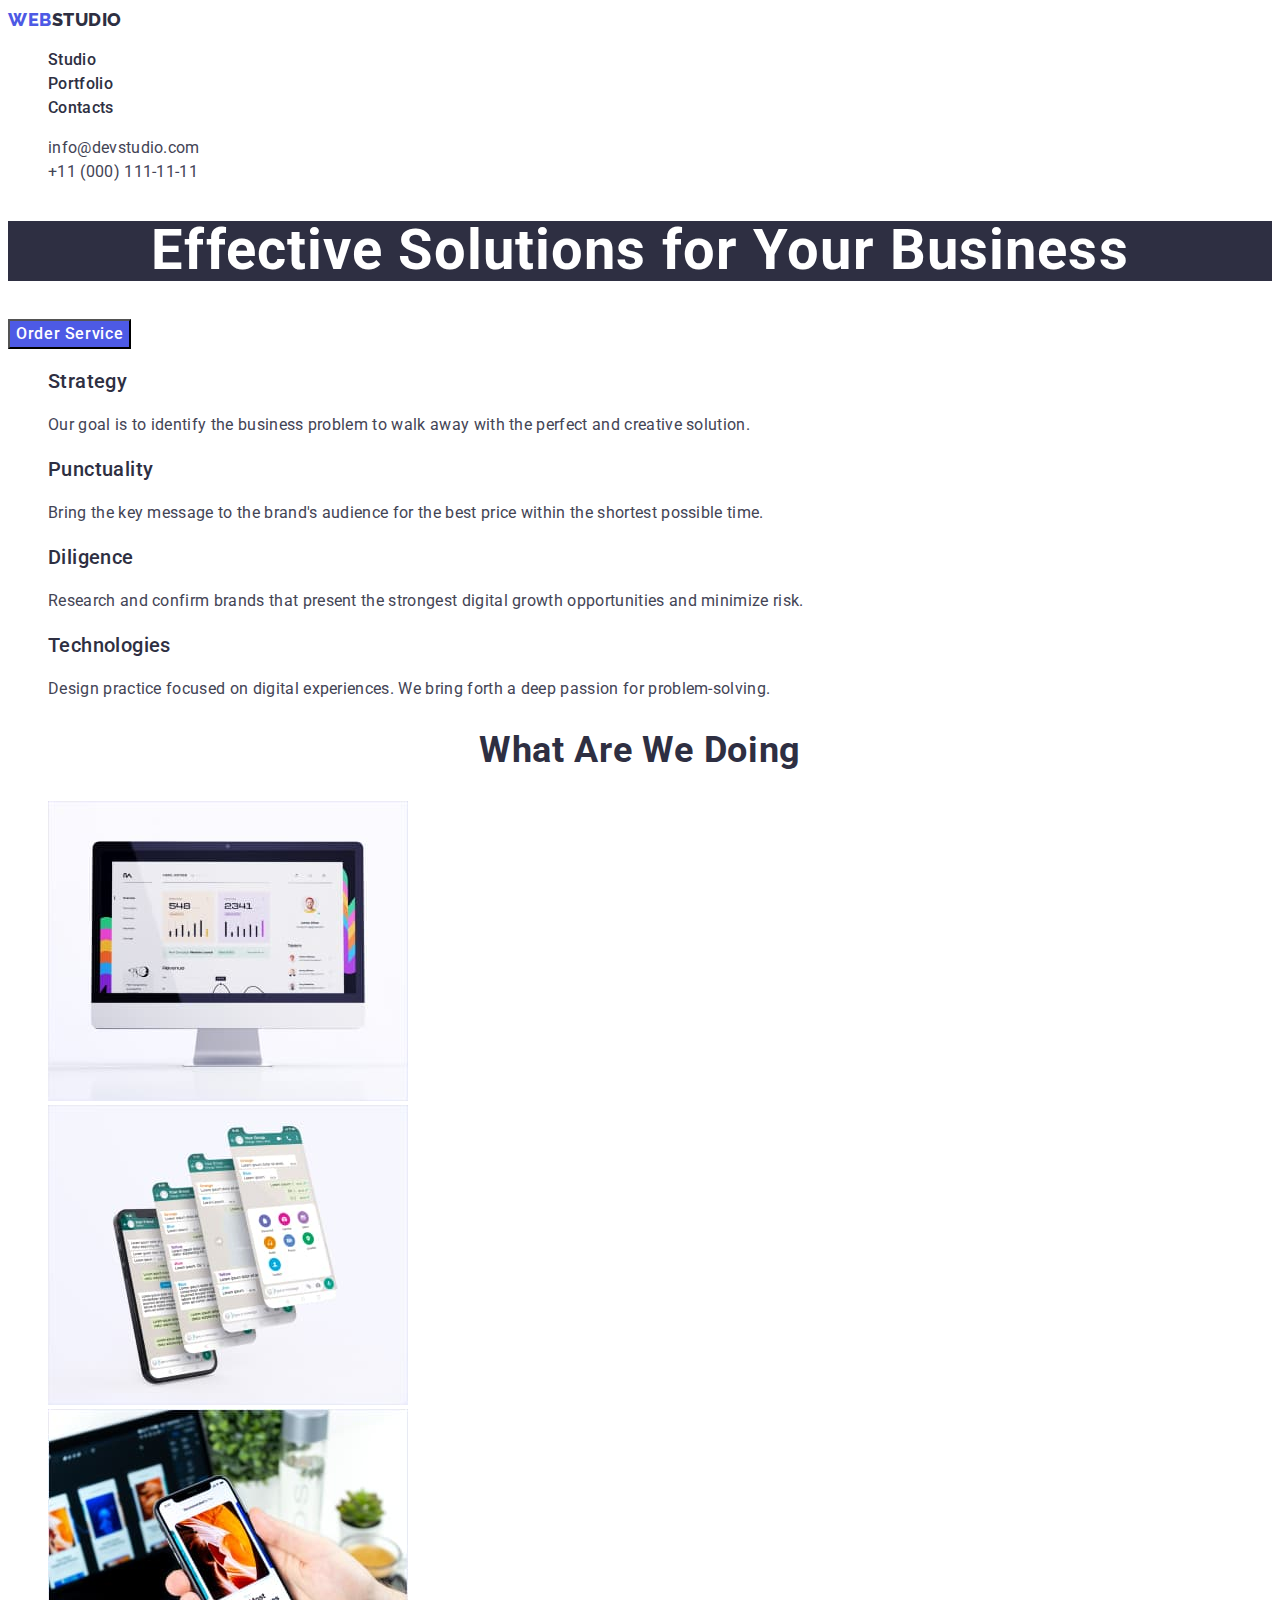
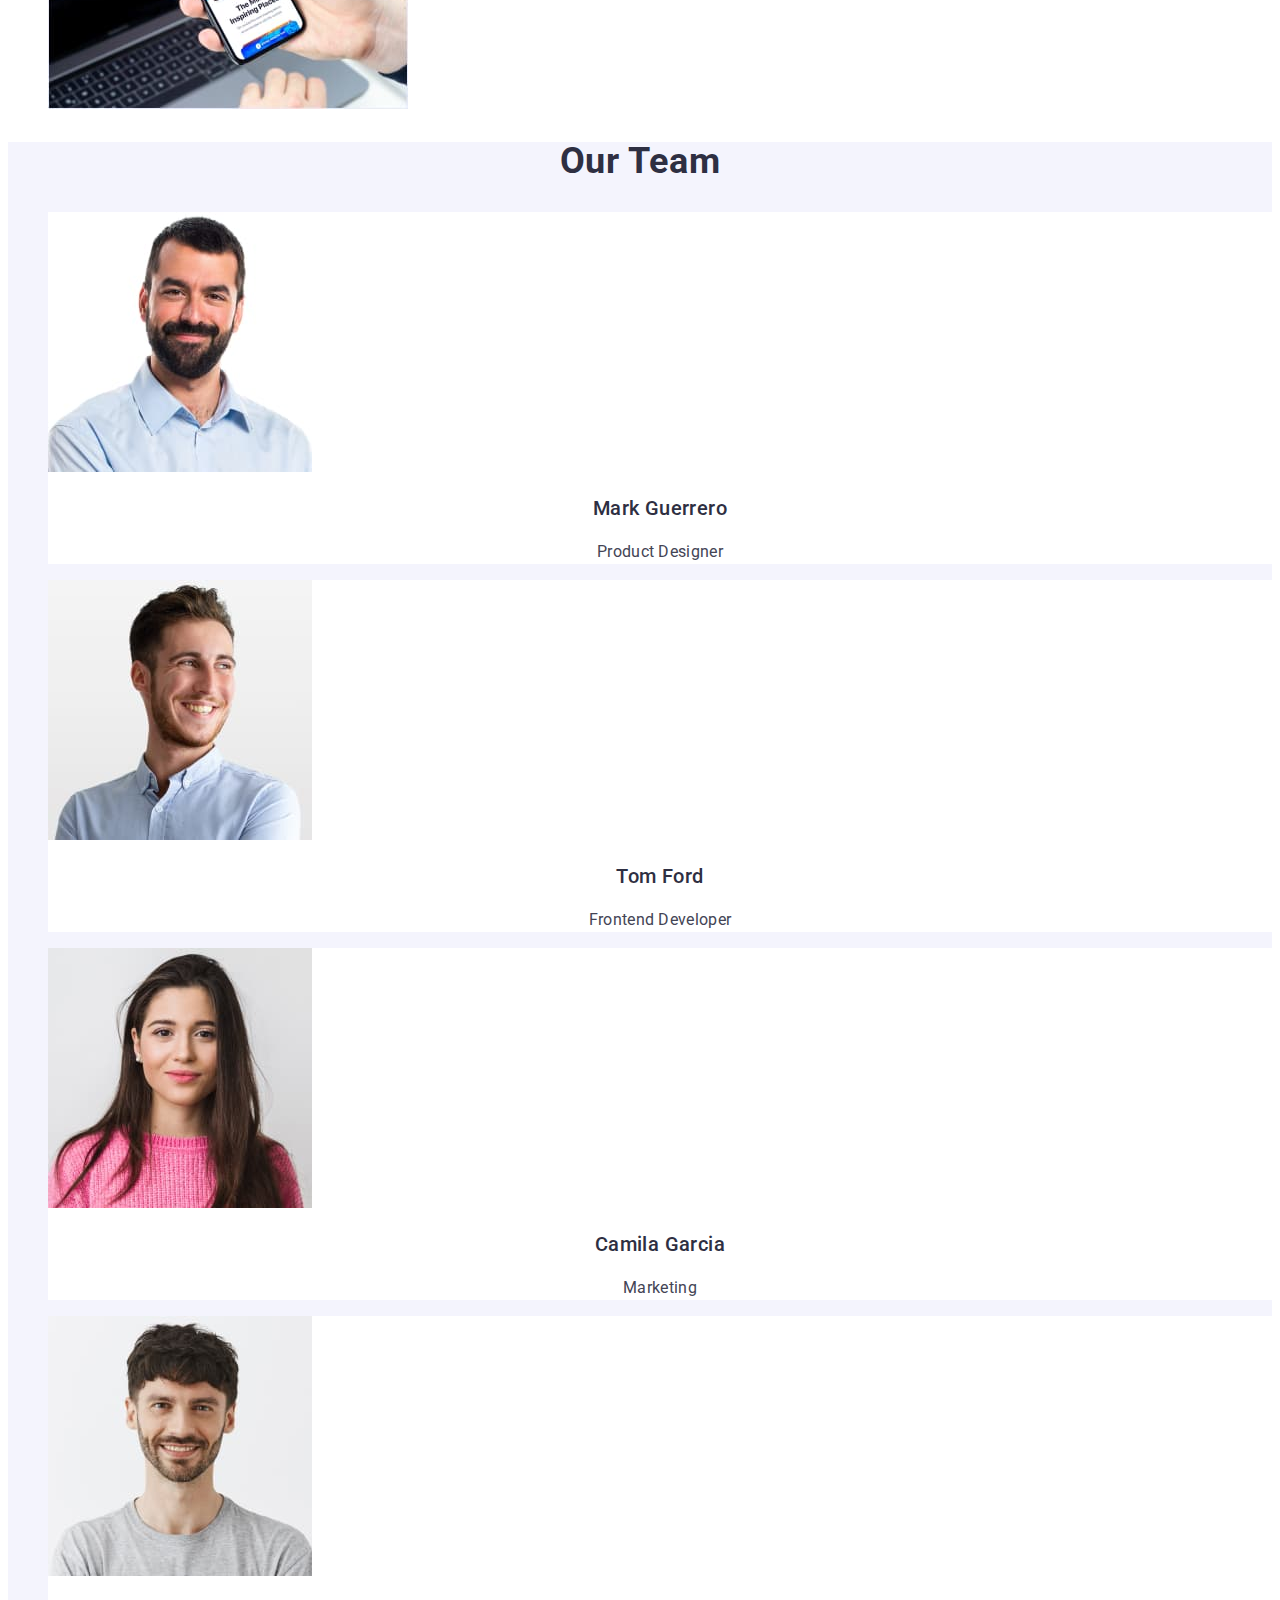
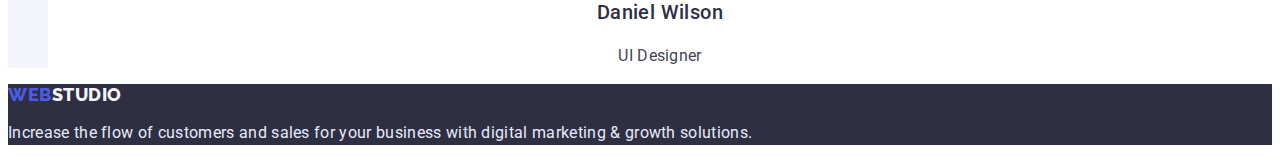
==== index.html @ 89b24efc "Initial commit" ====
<!DOCTYPE html>
<html lang="en">
  <head>
    <meta charset="UTF-8" />
    <meta http-equiv="X-UA-Compatible" content="IE=edge" />
    <meta name="viewport" content="width=device-width,   initial-scale=1.0" />
    <title>Document</title>
    <link rel="preconnect" href="https://fonts.googleapis.com" />
    <link rel="preconnect" href="https://fonts.gstatic.com" crossorigin />
    <link
      href="https://fonts.googleapis.com/css2?family=Raleway:wght@800&family=Roboto:wght@400;500;700;900&display=swap"
      rel="stylesheet"
    />
    <link rel="stylesheet" href="./css/styles.css" />
  </head>
  <body>
    <!--HEADER-->
    <header class="page-header">
      <nav class="page-nav">
        <a class="logo logo-header" href="./index.html"
          >Web<span class="studio-header">Studio</span></a
        >
        <ul class="menu list">
          <li class="menu-item">
            <a class="menu-link link" href="./index.html">Studio</a>
          </li>
          <li class="menu-item">
            <a class="menu-link link" href="./portfolio.html">Portfolio</a>
          </li>
          <li class="menu-item">
            <a class="menu-link link" href="">Contacts</a>
          </li>
        </ul>
      </nav>
      <address>
        <ul class="list">
          <li>
            <a class="mail link" href="mailto:info@devstudio.com"
              >info@devstudio.com</a
            >
          </li>
          <li>
            <a class="phone-number link" href="tel:+110001111111"
              >+11 (000) 111-11-11</a
            >
          </li>
        </ul>
      </address>
    </header>
    <!--/HEADER-->
    <!--HERO-->
    <main>
      <section class="hero">
        <h1 class="hero-title">Effective Solutions for Your Business</h1>
        <button class="modal-btn" type="button">Order Service</button>
      </section>
      <!--/HERO-->
      <!--our-values-->
      <section class="our-values">
        <h2 class="title-two" hidden>Our values</h2>
        <ul class="list">
          <li>
            <h3 class="third-title">Strategy</h3>
            <p class="section-description">
              Our goal is to identify the business problem to walk away with the
              perfect and creative solution.
            </p>
          </li>
          <li>
            <h3 class="third-title">Punctuality</h3>
            <p class="section-description">
              Bring the key message to the brand's audience for the best price
              within the shortest possible time.
            </p>
          </li>
          <li>
            <h3 class="third-title">Diligence</h3>
            <p class="section-description">
              Research and confirm brands that present the strongest digital
              growth opportunities and minimize risk.
            </p>
          </li>
          <li>
            <h3 class="third-title">Technologies</h3>
            <p class="section-description">
              Design practice focused on digital experiences. We bring forth a
              deep passion for problem-solving.
            </p>
          </li>
        </ul>
      </section>
      <!--/our-values-->
      <!--what-are-we-doing-->
      <section class="what-are-we-doing">
        <h2 class="title-two">What are we doing</h2>
        <ul class="list">
          <li>
            <img
              src="./images/index/section2/rectangle1.jpg"
              alt="tablet"
              width="360"
              height="300"
            />
          </li>
          <li>
            <img
              src="./images/index/section2/rectangle2.jpg"
              alt="working phone"
              width="360"
              height="300"
            />
          </li>
          <li>
            <img
              src="./images/index/section2/rectangle3.jpg"
              alt="phone with laptop"
              width="360"
              height="300"
            />
          </li>
        </ul>
      </section>
      <!--/what-are-we-doing-->
      <!--our-team-->
      <section class="our-team">
        <h2 class="title-two">Our Team</h2>
        <ul class="list">
          <li class="list-item-our-team">
            <img
              src="./images/index/section3/img1.jpg"
              alt="employee"
              width="264"
              height="260"
            />
            <h3 class="third-title text-center">Mark Guerrero</h3>
            <p class="section-description text-center">Product Designer</p>
          </li>
          <li class="list-item-our-team">
            <img
              src="./images/index/section3/img2.jpg"
              alt="employee"
              width="264"
              height="260"
            />
            <h3 class="third-title text-center">Tom Ford</h3>
            <p class="section-description text-center">Frontend Developer</p>
          </li>
          <li class="list-item-our-team">
            <img
              src="./images/index/section3/img3.jpg"
              alt="employee"
              width="264"
              height="260"
            />
            <h3 class="third-title text-center">Camila Garcia</h3>
            <p class="section-description text-center">Marketing</p>
          </li>
          <li class="list-item-our-team">
            <img
              src="./images/index/section3/img4.jpg"
              alt="employee"
              width="264"
              height="260"
            />
            <h3 class="third-title text-center">Daniel Wilson</h3>
            <p class="section-description text-center">UI Designer</p>
          </li>
        </ul>
      </section>
      <!--/our-team-->
    </main>
    <footer class="social-media">
      <a class="logo logo-footer" href="./index.html"
        >Web<span class="studio-footer">Studio</span></a
      >
      <p class="section-description-footer">
        Increase the flow of customers and sales for your business with digital
        marketing & growth solutions.
      </p>
    </footer>
  </body>
</html>
---- css/styles.css ----
:root {
  --primary-font: 'Roboto', sans-serif;
  --secondary-font: 'Raleway', sans-serif;
  --primary-text-color: #2e2f42;
  --secondary-text-color: #434455;
}
.list {
  list-style: none;
}
.link {
  text-decoration: none;
}
.logo {
  text-decoration: none;
}
body {
  font-family: var(--primary-font);
  color: var(--primary-text-color);
  background-color: #ffffff;
}
/*============COMPONENTS============*/
.modal-btn {
  font-family: inherit;
  font-weight: 500;
  font-size: 16px;
  line-height: 1.5;
  letter-spacing: 0.04em;
  align-items: center;
  cursor: pointer;

  color: #ffffff;
  background-color: #4d5ae5;
}
.modal-btn:hover,
.modal-btn:focus {
  color: #ffffff;
  background-color: #404bbf;
}
.section-description {
  font-size: 16px;
  line-height: 1.5;
  letter-spacing: 0.02em;

  color: var(--secondary-text-color);
}
.title-two {
  font-size: 36px;
  line-height: 1.11;
  text-align: center;
  letter-spacing: 0.02em;
  text-transform: capitalize;

  color: var(--primary-text-color);
}
.third-title {
  font-weight: 500;
  font-size: 20px;
  line-height: 1.2;
  letter-spacing: 0.02em;

  color: var(--primary-text-color);
}
.text-center {
  text-align: center;
}
.btn-filter {
  font-family: inherit;
  font-weight: 500;
  font-size: 16px;
  line-height: 1.5;
  display: flex;
  align-items: center;
  text-align: center;
  letter-spacing: 0.04em;
  cursor: pointer;

  color: #4d5ae5;
  background-color: #f4f4fd;
}
.btn-filter:hover,
.btn-filter:focus {
  color: #d9d9d9;
  background-color: #404bbf;
}
.our-team {
  background-color: #f4f4fd;
}
.list-item-our-team {
  background-color: #ffffff;
}

/*============/COMPONENTS============*/
/*============HEADER============*/
.logo-header {
  font-family: var(--secondary-font);
  font-weight: 800;
  font-size: 18px;
  line-height: 1.33;
  display: flex;
  align-items: center;
  letter-spacing: 0.03em;
  text-transform: uppercase;

  color: #4d5ae5;
}
.studio-header {
  font-family: var(--secondary-font);
  font-weight: 800;
  font-size: 18px;
  line-height: 1.33;
  display: flex;
  align-items: center;
  letter-spacing: 0.03em;
  text-transform: uppercase;

  color: var(--primary-text-color);
}
.menu-link {
  font-weight: 500;
  font-size: 16px;
  line-height: 1.5;
  letter-spacing: 0.02em;

  color: var(--primary-text-color);
}
.menu-link:hover,
.menu-link:focus {
  color: #404bbf;
}
.phone-number {
  font-style: normal;
  font-size: 16px;
  line-height: 1.5;
  letter-spacing: 0.02em;

  color: var(--secondary-text-color);
}

.phone-number:hover,
.phone-number:focus {
  color: #404bbf;
}
.mail {
  font-style: normal;
  font-size: 16px;
  line-height: 1.5;
  letter-spacing: 0.02em;

  color: var(--secondary-text-color);
}

.mail:hover,
.mail:focus {
  color: #404bbf;
}
/*============/HEADER============*/
/*============/HERO============*/

.hero-title {
  font-weight: 700;
  font-size: 56px;
  line-height: 1.07;
  text-align: center;
  letter-spacing: 0.02em;

  color: #ffffff;
  background-color: #2e2f42;
}
/*============/HERO============*/
/*============FOOTER============*/
.logo-footer {
  font-family: var(--secondary-font);
  font-weight: 800;
  font-size: 18px;
  line-height: 1.17;
  display: flex;
  align-items: center;
  letter-spacing: 0.03em;
  text-transform: uppercase;

  color: #4d5ae5;
}
.studio-footer {
  font-family: var(--secondary-font);
  font-weight: 800;
  font-size: 18px;
  line-height: 1.17;
  display: flex;
  align-items: center;
  letter-spacing: 0.03em;
  text-transform: uppercase;
  color: #f4f4fd;
}
.social-media {
  background: #2e2f42;
}
.section-description-footer {
  font-size: 16px;
  line-height: 1.5;
  letter-spacing: 0.02em;

  color: #e7e9fc;
}
/*============/FOOTER============*/
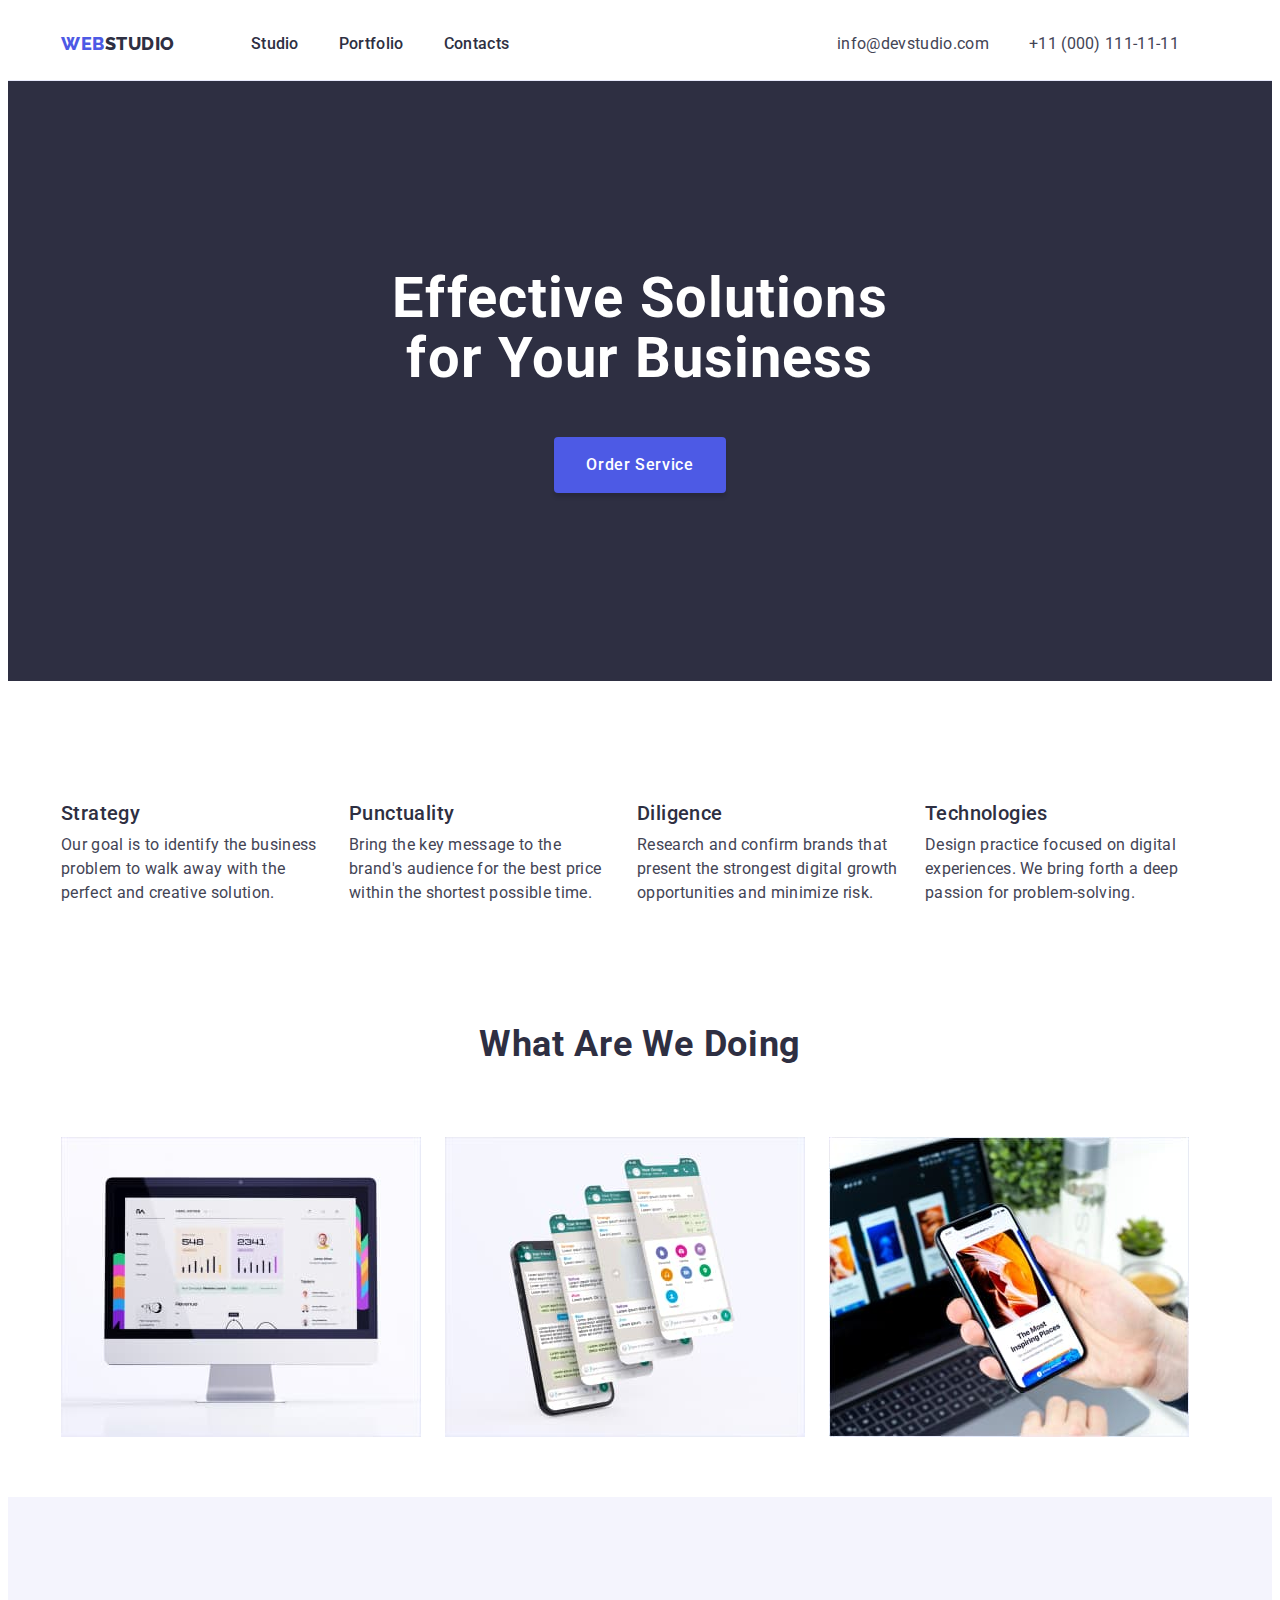
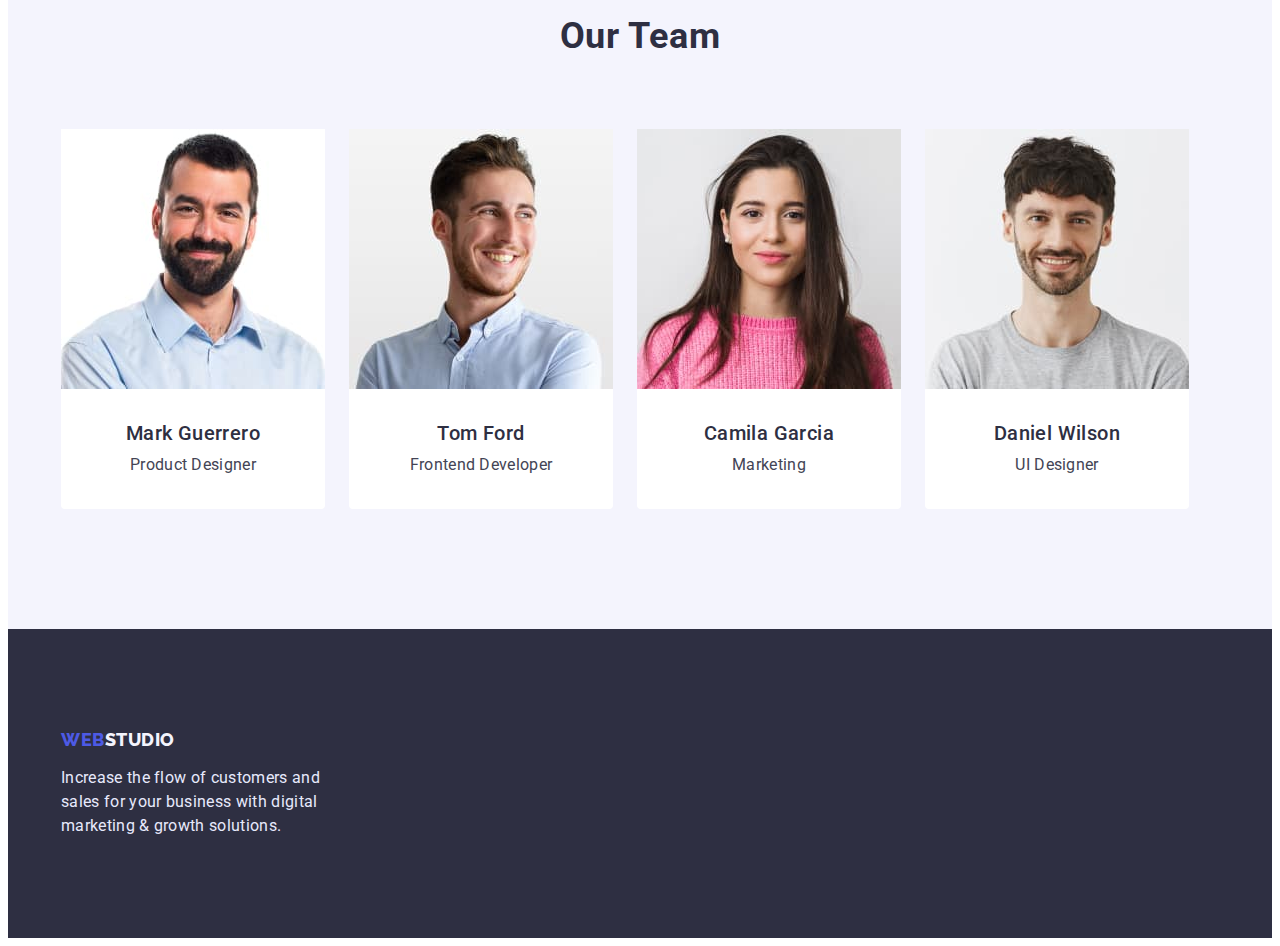
==== commit 8252556b: "update" ====
--- a/index.html
+++ b/index.html
@@ -4,179 +4,208 @@
     <meta charset="UTF-8" />
     <meta http-equiv="X-UA-Compatible" content="IE=edge" />
     <meta name="viewport" content="width=device-width,   initial-scale=1.0" />
-    <title>Document</title>
+    <title>Main Page</title>
     <link rel="preconnect" href="https://fonts.googleapis.com" />
     <link rel="preconnect" href="https://fonts.gstatic.com" crossorigin />
     <link
       href="https://fonts.googleapis.com/css2?family=Raleway:wght@800&family=Roboto:wght@400;500;700;900&display=swap"
       rel="stylesheet"
     />
+    <link
+      rel="stylesheet"
+      href="https://cdnjs.cloudflare.com/ajax/libs/modern-normalize/1.1.0/modern-normalize.min.css"
+      integrity="sha512-wpPYUAdjBVSE4KJnH1VR1HeZfpl1ub8YT/NKx4PuQ5NmX2tKuGu6U/JRp5y+Y8XG2tV+wKQpNHVUX03MfMFn9Q=="
+      crossorigin="anonymous"
+      referrerpolicy="no-referrer"
+    />
     <link rel="stylesheet" href="./css/styles.css" />
   </head>
   <body>
     <!--HEADER-->
     <header class="page-header">
-      <nav class="page-nav">
-        <a class="logo logo-header" href="./index.html"
-          >Web<span class="studio-header">Studio</span></a
-        >
-        <ul class="menu list">
-          <li class="menu-item">
-            <a class="menu-link link" href="./index.html">Studio</a>
-          </li>
-          <li class="menu-item">
-            <a class="menu-link link" href="./portfolio.html">Portfolio</a>
-          </li>
-          <li class="menu-item">
-            <a class="menu-link link" href="">Contacts</a>
-          </li>
-        </ul>
-      </nav>
-      <address>
-        <ul class="list">
-          <li>
-            <a class="mail link" href="mailto:info@devstudio.com"
-              >info@devstudio.com</a
-            >
-          </li>
-          <li>
-            <a class="phone-number link" href="tel:+110001111111"
-              >+11 (000) 111-11-11</a
-            >
-          </li>
-        </ul>
-      </address>
+      <div class="container header-container">
+        <nav class="page-nav">
+          <a class="logo logo-header" href="./index.html"
+            >Web<span class="studio-header">Studio</span>
+          </a>
+          <ul class="list flex-list">
+            <li class="menu-item">
+              <a class="menu-link link" href="./index.html">Studio</a>
+            </li>
+            <li class="menu-item">
+              <a class="menu-link link" href="./portfolio.html">Portfolio</a>
+            </li>
+            <li class="menu-item">
+              <a class="menu-link link" href="">Contacts</a>
+            </li>
+          </ul>
+        </nav>
+        <address class="address">
+          <ul class="list flex-list">
+            <li class="address-list">
+              <a class="mail link" href="mailto:info@devstudio.com"
+                >info@devstudio.com</a
+              >
+            </li>
+            <li class="address-list">
+              <a class="phone-number link" href="tel:+110001111111"
+                >+11 (000) 111-11-11</a
+              >
+            </li>
+          </ul>
+        </address>
+      </div>
     </header>
     <!--/HEADER-->
     <!--HERO-->
     <main>
       <section class="hero">
-        <h1 class="hero-title">Effective Solutions for Your Business</h1>
-        <button class="modal-btn" type="button">Order Service</button>
+        <div class="container hero-container">
+          <h1 class="hero-title">Effective Solutions for Your Business</h1>
+          <button class="modal-btn" type="button">Order Service</button>
+        </div>
       </section>
       <!--/HERO-->
       <!--our-values-->
       <section class="our-values">
-        <h2 class="title-two" hidden>Our values</h2>
-        <ul class="list">
-          <li>
-            <h3 class="third-title">Strategy</h3>
-            <p class="section-description">
-              Our goal is to identify the business problem to walk away with the
-              perfect and creative solution.
-            </p>
-          </li>
-          <li>
-            <h3 class="third-title">Punctuality</h3>
-            <p class="section-description">
-              Bring the key message to the brand's audience for the best price
-              within the shortest possible time.
-            </p>
-          </li>
-          <li>
-            <h3 class="third-title">Diligence</h3>
-            <p class="section-description">
-              Research and confirm brands that present the strongest digital
-              growth opportunities and minimize risk.
-            </p>
-          </li>
-          <li>
-            <h3 class="third-title">Technologies</h3>
-            <p class="section-description">
-              Design practice focused on digital experiences. We bring forth a
-              deep passion for problem-solving.
-            </p>
-          </li>
-        </ul>
+        <div class="container">
+          <h2 hidden>Our values</h2>
+          <ul class="list second-flex-list">
+            <li class="section-list">
+              <h3 class="third-title">Strategy</h3>
+              <p class="section-description">
+                Our goal is to identify the business problem to walk away with
+                the perfect and creative solution.
+              </p>
+            </li>
+            <li class="section-list">
+              <h3 class="third-title">Punctuality</h3>
+              <p class="section-description">
+                Bring the key message to the brand's audience for the best price
+                within the shortest possible time.
+              </p>
+            </li>
+            <li class="section-list">
+              <h3 class="third-title">Diligence</h3>
+              <p class="section-description">
+                Research and confirm brands that present the strongest digital
+                growth opportunities and minimize risk.
+              </p>
+            </li>
+            <li class="section-list">
+              <h3 class="third-title">Technologies</h3>
+              <p class="section-description">
+                Design practice focused on digital experiences. We bring forth a
+                deep passion for problem-solving.
+              </p>
+            </li>
+          </ul>
+        </div>
       </section>
       <!--/our-values-->
       <!--what-are-we-doing-->
       <section class="what-are-we-doing">
-        <h2 class="title-two">What are we doing</h2>
-        <ul class="list">
-          <li>
-            <img
-              src="./images/index/section2/rectangle1.jpg"
-              alt="tablet"
-              width="360"
-              height="300"
-            />
-          </li>
-          <li>
-            <img
-              src="./images/index/section2/rectangle2.jpg"
-              alt="working phone"
-              width="360"
-              height="300"
-            />
-          </li>
-          <li>
-            <img
-              src="./images/index/section2/rectangle3.jpg"
-              alt="phone with laptop"
-              width="360"
-              height="300"
-            />
-          </li>
-        </ul>
+        <div class="container">
+          <h2 class="title-two">What are we doing</h2>
+          <ul class="list section-list flex-list works-flex">
+            <li class="works-list">
+              <img
+                src="./images/index/section2/rectangle1.jpg"
+                alt="tablet"
+                width="360"
+                height="300"
+              />
+            </li>
+            <li class="works-list">
+              <img
+                src="./images/index/section2/rectangle2.jpg"
+                alt="working phone"
+                width="360"
+                height="300"
+              />
+            </li>
+            <li class="works-list">
+              <img
+                src="./images/index/section2/rectangle3.jpg"
+                alt="phone with laptop"
+                width="360"
+                height="300"
+              />
+            </li>
+          </ul>
+        </div>
       </section>
       <!--/what-are-we-doing-->
       <!--our-team-->
       <section class="our-team">
-        <h2 class="title-two">Our Team</h2>
-        <ul class="list">
-          <li class="list-item-our-team">
-            <img
-              src="./images/index/section3/img1.jpg"
-              alt="employee"
-              width="264"
-              height="260"
-            />
-            <h3 class="third-title text-center">Mark Guerrero</h3>
-            <p class="section-description text-center">Product Designer</p>
-          </li>
-          <li class="list-item-our-team">
-            <img
-              src="./images/index/section3/img2.jpg"
-              alt="employee"
-              width="264"
-              height="260"
-            />
-            <h3 class="third-title text-center">Tom Ford</h3>
-            <p class="section-description text-center">Frontend Developer</p>
-          </li>
-          <li class="list-item-our-team">
-            <img
-              src="./images/index/section3/img3.jpg"
-              alt="employee"
-              width="264"
-              height="260"
-            />
-            <h3 class="third-title text-center">Camila Garcia</h3>
-            <p class="section-description text-center">Marketing</p>
-          </li>
-          <li class="list-item-our-team">
-            <img
-              src="./images/index/section3/img4.jpg"
-              alt="employee"
-              width="264"
-              height="260"
-            />
-            <h3 class="third-title text-center">Daniel Wilson</h3>
-            <p class="section-description text-center">UI Designer</p>
-          </li>
-        </ul>
+        <div class="container team-container">
+          <h2 class="title-two">Our Team</h2>
+          <ul class="list flex-list">
+            <li class="list-item-our-team">
+              <img
+                src="./images/index/section3/img1.jpg"
+                alt="employee"
+                width="264"
+                height="260"
+              />
+              <div class="team-card-container">
+                <h3 class="third-title text-center">Mark Guerrero</h3>
+                <p class="section-description text-center">Product Designer</p>
+              </div>
+            </li>
+            <li class="list-item-our-team">
+              <img
+                src="./images/index/section3/img2.jpg"
+                alt="employee"
+                width="264"
+                height="260"
+              />
+              <div class="team-card-container">
+                <h3 class="third-title text-center">Tom Ford</h3>
+                <p class="section-description text-center">
+                  Frontend Developer
+                </p>
+              </div>
+            </li>
+            <li class="list-item-our-team">
+              <img
+                src="./images/index/section3/img3.jpg"
+                alt="employee"
+                width="264"
+                height="260"
+              />
+              <div class="team-card-container">
+                <h3 class="third-title text-center">Camila Garcia</h3>
+                <p class="section-description text-center">Marketing</p>
+              </div>
+            </li>
+            <li class="list-item-our-team">
+              <img
+                src="./images/index/section3/img4.jpg"
+                alt="employee"
+                width="264"
+                height="260"
+              />
+              <div class="team-card-container">
+                <h3 class="third-title text-center">Daniel Wilson</h3>
+                <p class="section-description text-center">UI Designer</p>
+              </div>
+            </li>
+          </ul>
+        </div>
       </section>
       <!--/our-team-->
     </main>
-    <footer class="social-media">
-      <a class="logo logo-footer" href="./index.html"
-        >Web<span class="studio-footer">Studio</span></a
-      >
-      <p class="section-description-footer">
-        Increase the flow of customers and sales for your business with digital
-        marketing & growth solutions.
-      </p>
+    <footer class="footer">
+      <div class="container footer-container">
+        <a class="logo logo-footer" href="./index.html"
+          >Web<span class="studio-footer">Studio</span></a
+        >
+        <p class="section-description-footer">
+          Increase the flow of customers and sales for your business with
+          digital marketing & growth solutions.
+        </p>
+      </div>
     </footer>
   </body>
 </html>
--- a/css/styles.css
+++ b/css/styles.css
@@ -4,6 +4,22 @@
   --primary-text-color: #2e2f42;
   --secondary-text-color: #434455;
 }
+h1,
+h2,
+h3,
+p {
+  margin: 0;
+}
+ul {
+  margin: 0;
+  padding-left: 0;
+}
+img {
+  display: block;
+}
+button {
+  cursor: pointer;
+}
 .list {
   list-style: none;
 }
@@ -18,7 +34,15 @@
   color: var(--primary-text-color);
   background-color: #ffffff;
 }
+
 /*============COMPONENTS============*/
+.container {
+  width: 1158px;
+  margin-left: auto;
+  margin-right: auto;
+  padding-left: 15px;
+  padding-right: 15px;
+}
 .modal-btn {
   font-family: inherit;
   font-weight: 500;
@@ -26,22 +50,36 @@
   line-height: 1.5;
   letter-spacing: 0.04em;
   align-items: center;
-  cursor: pointer;
+  display: flex;
 
   color: #ffffff;
   background-color: #4d5ae5;
+  box-shadow: 0px 4px 4px rgba(0, 0, 0, 0.15);
+  border-radius: 4px;
+  padding-top: 16px;
+  padding-bottom: 16px;
+  padding-left: 32px;
+  padding-right: 32px;
+  border: none;
+  margin-left: auto;
+  margin-right: auto;
 }
 .modal-btn:hover,
 .modal-btn:focus {
   color: #ffffff;
   background-color: #404bbf;
 }
+.second-flex-list {
+  display: flex;
+  align-items: center;
+}
 .section-description {
   font-size: 16px;
   line-height: 1.5;
   letter-spacing: 0.02em;
-
   color: var(--secondary-text-color);
+  margin-left: auto;
+  margin-right: auto;
 }
 .title-two {
   font-size: 36px;
@@ -49,7 +87,7 @@
   text-align: center;
   letter-spacing: 0.02em;
   text-transform: capitalize;
-
+  margin-bottom: 72px;
   color: var(--primary-text-color);
 }
 .third-title {
@@ -57,11 +95,11 @@
   font-size: 20px;
   line-height: 1.2;
   letter-spacing: 0.02em;
-
-  color: var(--primary-text-color);
-}
-.text-center {
-  text-align: center;
+  margin-bottom: 8px;
+  color: var(--primary-text-color);
+
+  margin-left: auto;
+  margin-right: auto;
 }
 .btn-filter {
   font-family: inherit;
@@ -72,7 +110,6 @@
   align-items: center;
   text-align: center;
   letter-spacing: 0.04em;
-  cursor: pointer;
 
   color: #4d5ae5;
   background-color: #f4f4fd;
@@ -84,13 +121,37 @@
 }
 .our-team {
   background-color: #f4f4fd;
+  padding-top: 120px;
+  padding-bottom: 120px;
 }
 .list-item-our-team {
   background-color: #ffffff;
-}
-
+  width: 264px;
+  border-radius: 0px 0px 4px 4px;
+}
+.list-item-our-team:not(:last-child) {
+  margin-right: 24px;
+}
+.flex-list {
+  display: flex;
+  align-items: center;
+}
 /*============/COMPONENTS============*/
 /*============HEADER============*/
+.page-nav {
+  display: flex;
+  align-items: center;
+}
+.page-header {
+  background-color: #fff;
+  padding-top: 24px;
+  padding-bottom: 24px;
+  border-bottom: 1px solid #e7e9fc;
+}
+.header-container {
+  display: flex;
+  align-items: center;
+}
 .logo-header {
   font-family: var(--secondary-font);
   font-weight: 800;
@@ -100,7 +161,7 @@
   align-items: center;
   letter-spacing: 0.03em;
   text-transform: uppercase;
-
+  margin-right: 76px;
   color: #4d5ae5;
 }
 .studio-header {
@@ -128,12 +189,15 @@
   color: #404bbf;
 }
 .phone-number {
+  font-size: 16px;
+  line-height: 1.5;
+  letter-spacing: 0.02em;
+
+  color: var(--secondary-text-color);
+}
+.address {
   font-style: normal;
-  font-size: 16px;
-  line-height: 1.5;
-  letter-spacing: 0.02em;
-
-  color: var(--secondary-text-color);
+  margin-left: auto;
 }
 
 .phone-number:hover,
@@ -141,7 +205,6 @@
   color: #404bbf;
 }
 .mail {
-  font-style: normal;
   font-size: 16px;
   line-height: 1.5;
   letter-spacing: 0.02em;
@@ -153,18 +216,56 @@
 .mail:focus {
   color: #404bbf;
 }
+.address-list {
+  margin-right: 40px;
+}
+.menu-item:not(:last-child) {
+  margin-right: 40px;
+}
 /*============/HEADER============*/
 /*============/HERO============*/
-
+.hero {
+  padding-top: 188px;
+  padding-bottom: 188px;
+  background: #2e2f42;
+}
 .hero-title {
   font-weight: 700;
   font-size: 56px;
   line-height: 1.07;
   text-align: center;
   letter-spacing: 0.02em;
+  margin-left: auto;
+  margin-right: auto;
+  width: 496px;
+  margin-bottom: 48px;
 
   color: #ffffff;
-  background-color: #2e2f42;
+}
+.our-values {
+  padding-top: 120px;
+  padding-bottom: 120px;
+}
+.section-list:not(:last-child) {
+  margin-right: 24px;
+}
+.section-list {
+  width: 264px;
+}
+.what-are-we-doing {
+  padding-bottom: 60px;
+}
+.works-list {
+  width: 360px;
+}
+.works-list:not(:last-child) {
+  margin-right: 24px;
+}
+.team-card-container {
+  padding-top: 32px;
+  padding-bottom: 32px;
+  padding-left: 16px;
+  padding-right: 16px;
 }
 /*============/HERO============*/
 /*============FOOTER============*/
@@ -185,20 +286,74 @@
   font-weight: 800;
   font-size: 18px;
   line-height: 1.17;
-  display: flex;
   align-items: center;
   letter-spacing: 0.03em;
   text-transform: uppercase;
   color: #f4f4fd;
 }
-.social-media {
+.footer {
   background: #2e2f42;
+  padding-top: 100px;
+  padding-bottom: 100px;
 }
 .section-description-footer {
   font-size: 16px;
   line-height: 1.5;
   letter-spacing: 0.02em;
-
+  width: 264px;
+  margin-top: 16px;
   color: #e7e9fc;
 }
 /*============/FOOTER============*/
+/*============PORTFOLIO===========*/
+.portfolio-section {
+  padding-top: 96px;
+  padding-bottom: 120px;
+}
+.btn-filter {
+  color: #4d5ae5;
+  font-weight: 500;
+  padding: 12px 24px;
+  height: 48px;
+  background: #f4f4fd;
+  border: 1px solid #e7e9fc;
+  border-radius: 4px;
+  line-height: 24px;
+  text-align: center;
+  letter-spacing: 0.04em;
+  color: #4d5ae5;
+  margin-bottom: 72px;
+}
+.btn-filter:hover,
+.btn-filter:focus {
+  color: #ffffff;
+  background: #404bbf;
+  box-shadow: 0px 3px 1px rgba(0, 0, 0, 0.1), 0px 2px 1px rgba(0, 0, 0, 0.08),
+    0px 2px 2px rgba(0, 0, 0, 0.12);
+  border-color: transparent;
+}
+.filter {
+  display: flex;
+  flex-wrap: wrap;
+  justify-content: center;
+  gap: 48px 24px;
+}
+.list-button:not(:last-child) {
+  margin-right: 24px;
+}
+.card-list {
+  width: 360px;
+}
+.card-frame {
+  border: 1px solid #e7e9fc;
+  border-top: none;
+  padding: 32px 16px;
+}
+.text-center {
+  text-align: center;
+}
+.buttons-container {
+  justify-content: center;
+  margin-bottom: 72px;
+}
+/*============/PORTFOLIO===========*/
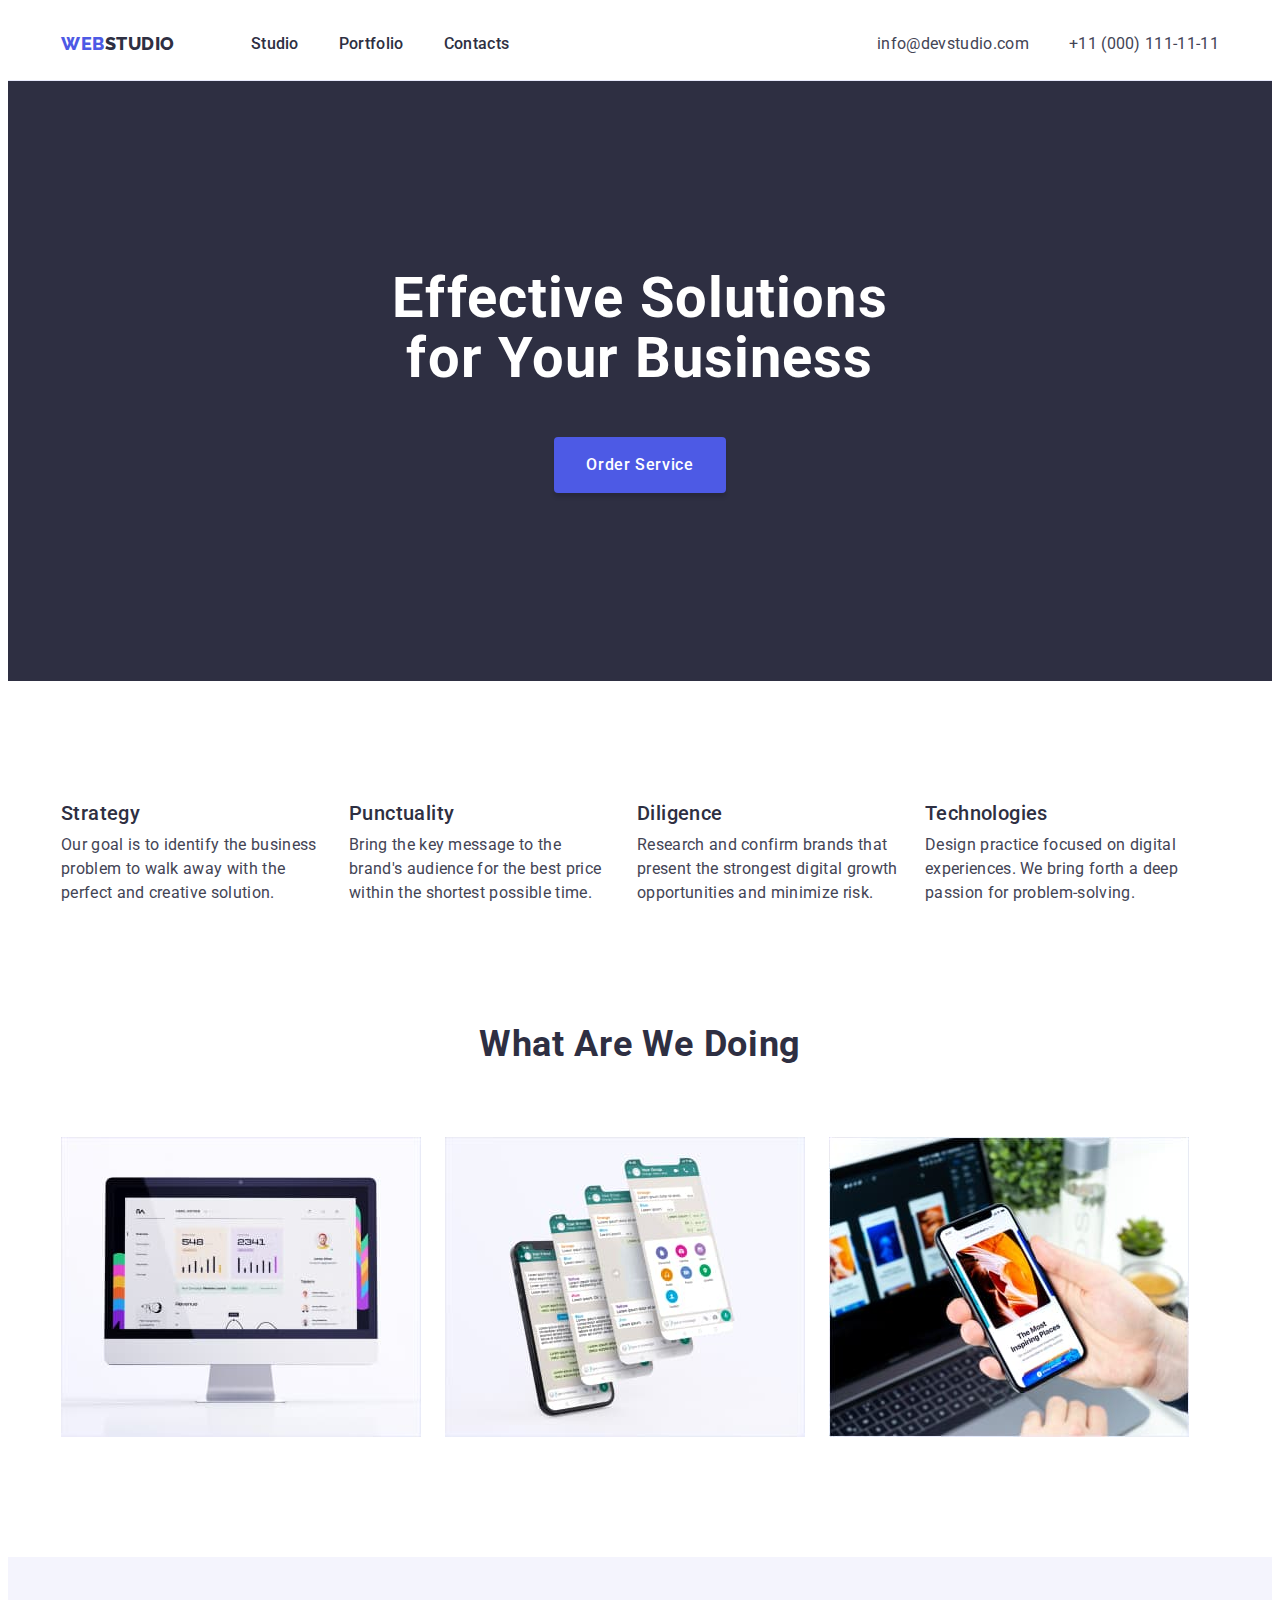
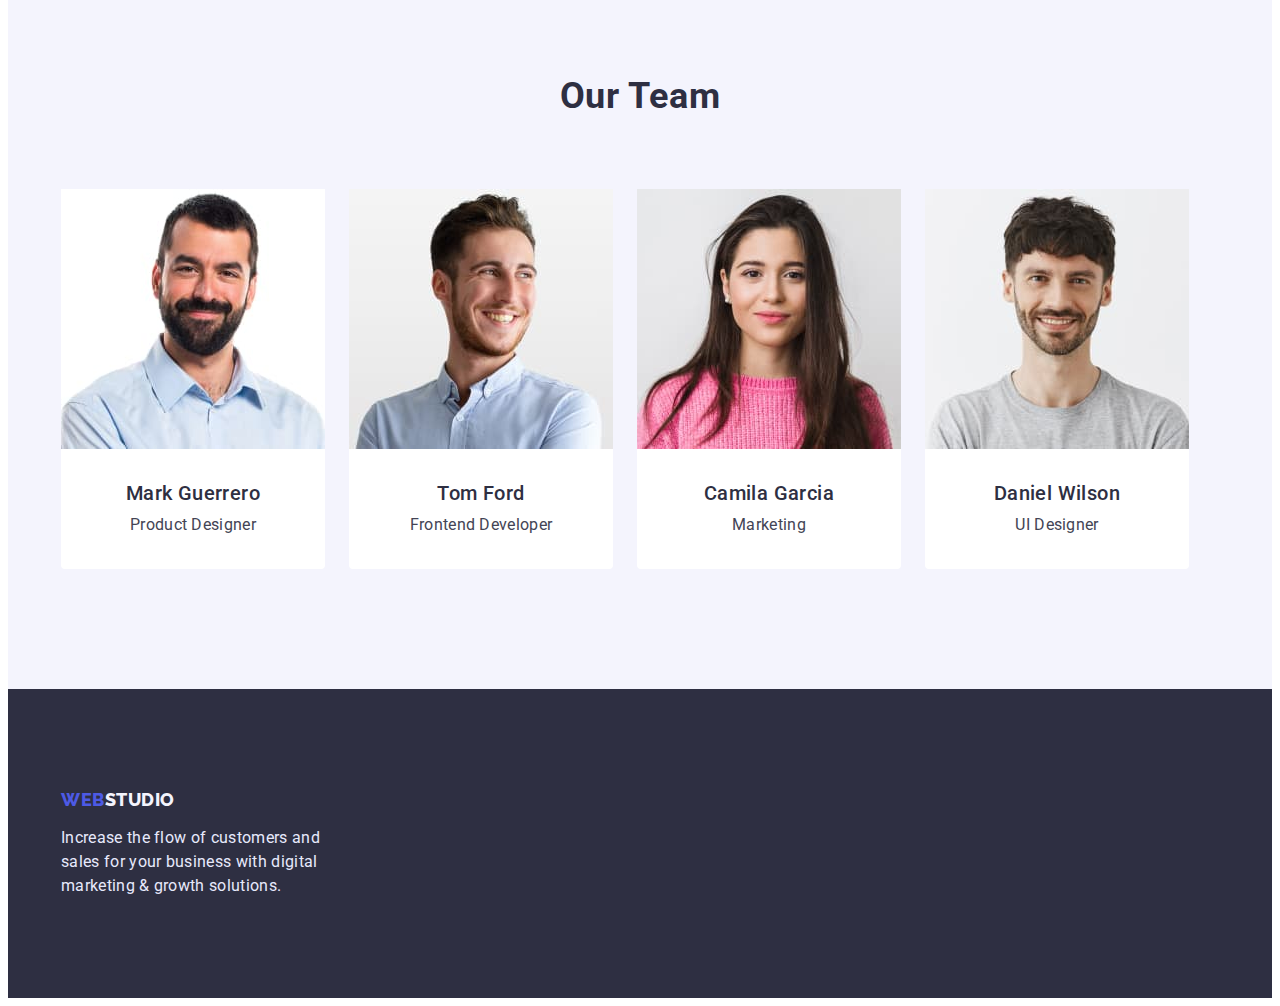
==== commit 08cd9bc6: "update" ====
--- a/index.html
+++ b/index.html
@@ -107,7 +107,7 @@
       <section class="what-are-we-doing">
         <div class="container">
           <h2 class="title-two">What are we doing</h2>
-          <ul class="list section-list flex-list works-flex">
+          <ul class="list flex-list works-flex">
             <li class="works-list">
               <img
                 src="./images/index/section2/rectangle1.jpg"
--- a/css/styles.css
+++ b/css/styles.css
@@ -216,7 +216,8 @@
 .mail:focus {
   color: #404bbf;
 }
-.address-list {
+
+.address-list:not(:last-child) {
   margin-right: 40px;
 }
 .menu-item:not(:last-child) {
@@ -253,7 +254,7 @@
   width: 264px;
 }
 .what-are-we-doing {
-  padding-bottom: 60px;
+  padding-bottom: 120px;
 }
 .works-list {
   width: 360px;
@@ -322,7 +323,6 @@
   text-align: center;
   letter-spacing: 0.04em;
   color: #4d5ae5;
-  margin-bottom: 72px;
 }
 .btn-filter:hover,
 .btn-filter:focus {
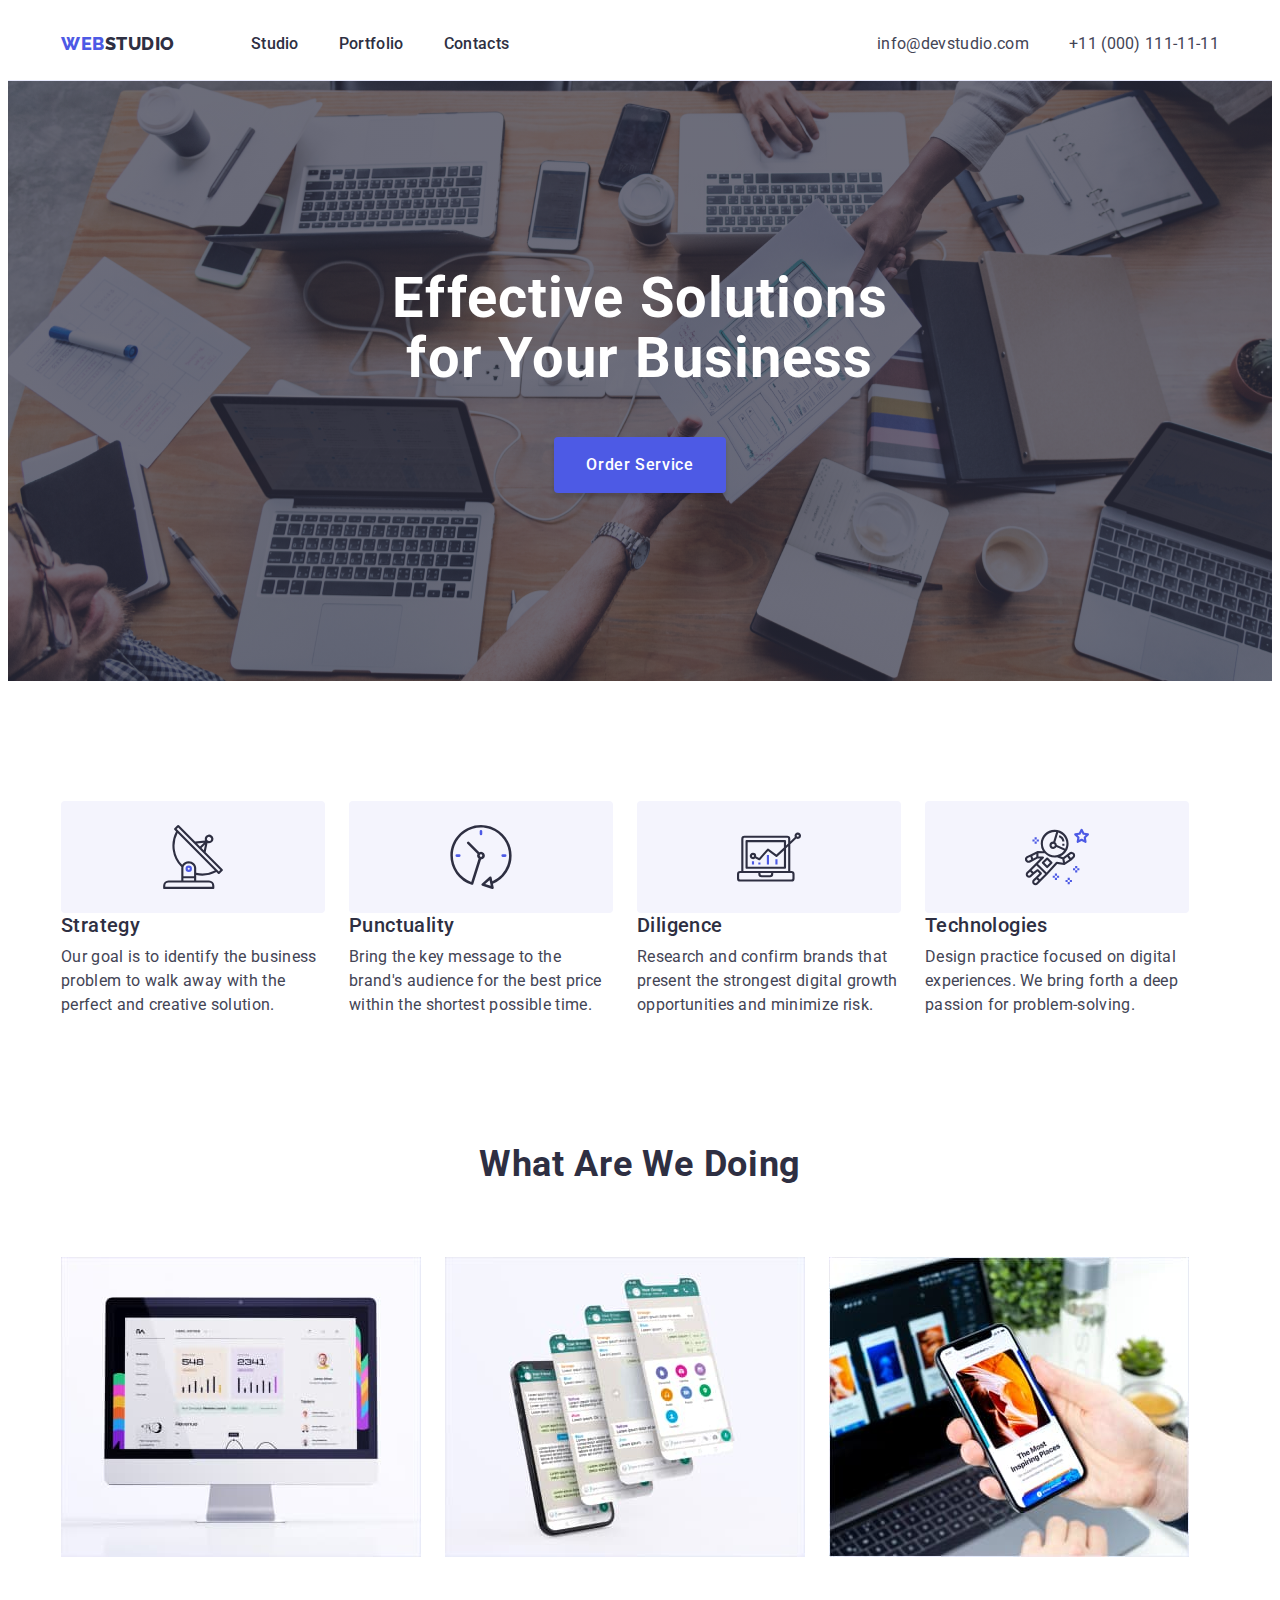
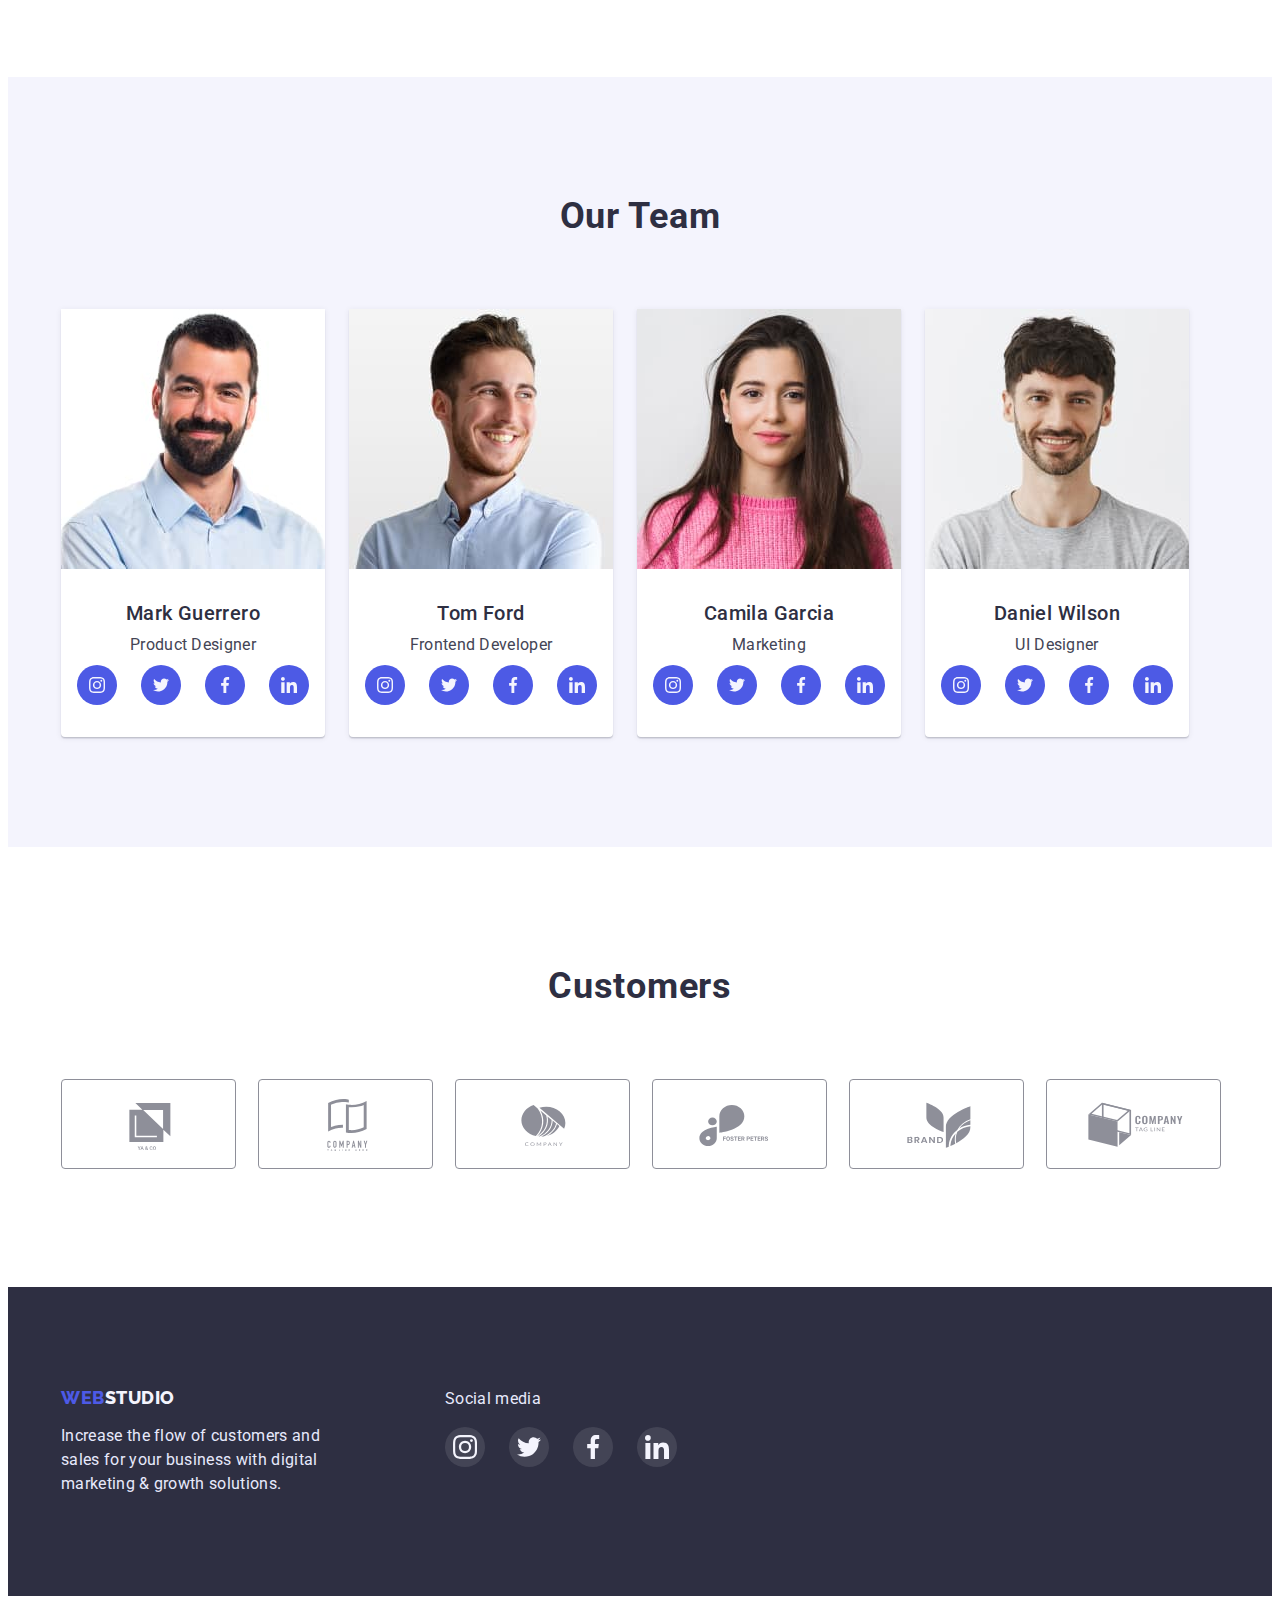
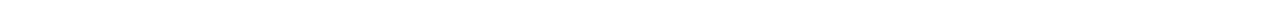
==== commit 481ee7bc: "update" ====
--- a/index.html
+++ b/index.html
@@ -72,6 +72,11 @@
           <h2 hidden>Our values</h2>
           <ul class="list second-flex-list">
             <li class="section-list">
+              <div class="second-list-item">
+                <svg class="second-list-icon" width="64" height="64">
+                  <use href="./images/icons.svg#icon-antenna"></use>
+                </svg>
+              </div>
               <h3 class="third-title">Strategy</h3>
               <p class="section-description">
                 Our goal is to identify the business problem to walk away with
@@ -79,6 +84,11 @@
               </p>
             </li>
             <li class="section-list">
+              <div class="second-list-item">
+                <svg class="second-list-icon" width="64" height="64">
+                  <use href="./images/icons.svg#icon-clock"></use>
+                </svg>
+              </div>
               <h3 class="third-title">Punctuality</h3>
               <p class="section-description">
                 Bring the key message to the brand's audience for the best price
@@ -86,6 +96,11 @@
               </p>
             </li>
             <li class="section-list">
+              <div class="second-list-item">
+                <svg class="second-list-icon" width="64" height="64">
+                  <use href="./images/icons.svg#icon-diagram"></use>
+                </svg>
+              </div>
               <h3 class="third-title">Diligence</h3>
               <p class="section-description">
                 Research and confirm brands that present the strongest digital
@@ -93,6 +108,11 @@
               </p>
             </li>
             <li class="section-list">
+              <div class="second-list-item">
+                <svg class="second-list-icon" width="64" height="64">
+                  <use href="./images/icons.svg#icon-astronaut"></use>
+                </svg>
+              </div>
               <h3 class="third-title">Technologies</h3>
               <p class="section-description">
                 Design practice focused on digital experiences. We bring forth a
@@ -151,6 +171,36 @@
               <div class="team-card-container">
                 <h3 class="third-title text-center">Mark Guerrero</h3>
                 <p class="section-description text-center">Product Designer</p>
+                <ul class="social-list list">
+                  <li class="social-list-item">
+                    <a class="social-list-link" href="">
+                      <svg class="social-list-icon" width="16" height="16">
+                        <use href="./images/icons.svg#icon-instagram"></use>
+                      </svg>
+                    </a>
+                  </li>
+                  <li class="social-list-item">
+                    <a href="" class="social-list-link">
+                      <svg class="social-list-icon" width="16" height="16">
+                        <use href="./images/icons.svg#icon-twitter"></use>
+                      </svg>
+                    </a>
+                  </li>
+                  <li class="social-list-item">
+                    <a href="" class="social-list-link">
+                      <svg class="social-list-icon" width="16" height="16">
+                        <use href="./images/icons.svg#icon-facebook"></use>
+                      </svg>
+                    </a>
+                  </li>
+                  <li class="social-list-item">
+                    <a href="" class="social-list-link">
+                      <svg class="social-list-icon" width="16" height="16">
+                        <use href="./images/icons.svg#icon-linkedin"></use>
+                      </svg>
+                    </a>
+                  </li>
+                </ul>
               </div>
             </li>
             <li class="list-item-our-team">
@@ -165,6 +215,36 @@
                 <p class="section-description text-center">
                   Frontend Developer
                 </p>
+                <ul class="social-list list">
+                  <li class="social-list-item">
+                    <a class="social-list-link" href="">
+                      <svg class="social-list-icon" width="16" height="16">
+                        <use href="./images/icons.svg#icon-instagram"></use>
+                      </svg>
+                    </a>
+                  </li>
+                  <li class="social-list-item">
+                    <a href="" class="social-list-link">
+                      <svg class="social-list-icon" width="16" height="16">
+                        <use href="./images/icons.svg#icon-twitter"></use>
+                      </svg>
+                    </a>
+                  </li>
+                  <li class="social-list-item">
+                    <a href="" class="social-list-link">
+                      <svg class="social-list-icon" width="16" height="16">
+                        <use href="./images/icons.svg#icon-facebook"></use>
+                      </svg>
+                    </a>
+                  </li>
+                  <li class="social-list-item">
+                    <a href="" class="social-list-link">
+                      <svg class="social-list-icon" width="16" height="16">
+                        <use href="./images/icons.svg#icon-linkedin"></use>
+                      </svg>
+                    </a>
+                  </li>
+                </ul>
               </div>
             </li>
             <li class="list-item-our-team">
@@ -177,6 +257,36 @@
               <div class="team-card-container">
                 <h3 class="third-title text-center">Camila Garcia</h3>
                 <p class="section-description text-center">Marketing</p>
+                <ul class="social-list list">
+                  <li class="social-list-item">
+                    <a class="social-list-link" href="">
+                      <svg class="social-list-icon" width="16" height="16">
+                        <use href="./images/icons.svg#icon-instagram"></use>
+                      </svg>
+                    </a>
+                  </li>
+                  <li class="social-list-item">
+                    <a href="" class="social-list-link">
+                      <svg class="social-list-icon" width="16" height="16">
+                        <use href="./images/icons.svg#icon-twitter"></use>
+                      </svg>
+                    </a>
+                  </li>
+                  <li class="social-list-item">
+                    <a href="" class="social-list-link">
+                      <svg class="social-list-icon" width="16" height="16">
+                        <use href="./images/icons.svg#icon-facebook"></use>
+                      </svg>
+                    </a>
+                  </li>
+                  <li class="social-list-item">
+                    <a href="" class="social-list-link">
+                      <svg class="social-list-icon" width="16" height="16">
+                        <use href="./images/icons.svg#icon-linkedin"></use>
+                      </svg>
+                    </a>
+                  </li>
+                </ul>
               </div>
             </li>
             <li class="list-item-our-team">
@@ -189,23 +299,139 @@
               <div class="team-card-container">
                 <h3 class="third-title text-center">Daniel Wilson</h3>
                 <p class="section-description text-center">UI Designer</p>
+                <ul class="social-list list">
+                  <li class="social-list-item">
+                    <a class="social-list-link" href="">
+                      <svg class="social-list-icon" width="16" height="16">
+                        <use href="./images/icons.svg#icon-instagram"></use>
+                      </svg>
+                    </a>
+                  </li>
+                  <li class="social-list-item">
+                    <a href="" class="social-list-link">
+                      <svg class="social-list-icon" width="16" height="16">
+                        <use href="./images/icons.svg#icon-twitter"></use>
+                      </svg>
+                    </a>
+                  </li>
+                  <li class="social-list-item">
+                    <a href="" class="social-list-link">
+                      <svg class="social-list-icon" width="16" height="16">
+                        <use href="./images/icons.svg#icon-facebook"></use>
+                      </svg>
+                    </a>
+                  </li>
+                  <li class="social-list-item">
+                    <a href="" class="social-list-link">
+                      <svg class="social-list-icon" width="16" height="16">
+                        <use href="./images/icons.svg#icon-linkedin"></use>
+                      </svg>
+                    </a>
+                  </li>
+                </ul>
               </div>
             </li>
           </ul>
         </div>
       </section>
       <!--/our-team-->
+      <section class="customers">
+        <div class="container">
+          <h2 class="title-two">Customers</h2>
+          <ul class="list customers-list">
+            <li class="customers-list-item">
+              <a class="customers-list-link" href="">
+                <svg class="customers-list-icon" width="104" height="56">
+                  <use href="./images/icons.svg#icon-logo"></use>
+                </svg>
+              </a>
+            </li>
+            <li class="customers-list-item">
+              <a class="customers-list-link" href="">
+                <svg class="customers-list-icon" width="104" height="56">
+                  <use href="./images/icons.svg#icon-logo-1"></use>
+                </svg>
+              </a>
+            </li>
+            <li class="customers-list-item">
+              <a class="customers-list-link" href="">
+                <svg class="customers-list-icon" width="104" height="56">
+                  <use href="./images/icons.svg#icon-logo-2"></use>
+                </svg>
+              </a>
+            </li>
+            <li class="customers-list-item">
+              <a class="customers-list-link" href="">
+                <svg class="customers-list-icon" width="104" height="56">
+                  <use href="./images/icons.svg#icon-logo-3"></use>
+                </svg>
+              </a>
+            </li>
+            <li class="customers-list-item">
+              <a class="customers-list-link" href="">
+                <svg class="customers-list-icon" width="104" height="56">
+                  <use href="./images/icons.svg#icon-logo-4"></use>
+                </svg>
+              </a>
+            </li>
+            <li class="customers-list-item">
+              <a class="customers-list-link" href="">
+                <svg class="customers-list-icon" width="104" height="56">
+                  <use href="./images/icons.svg#icon-logo-5"></use>
+                </svg>
+              </a>
+            </li>
+          </ul>
+        </div>
+      </section>
     </main>
+    <!--footer-->
     <footer class="footer">
-      <div class="container footer-container">
-        <a class="logo logo-footer" href="./index.html"
-          >Web<span class="studio-footer">Studio</span></a
-        >
-        <p class="section-description-footer">
-          Increase the flow of customers and sales for your business with
-          digital marketing & growth solutions.
-        </p>
+      <div class="container footer-social-container">
+        <div class="footer-container">
+          <a class="logo logo-footer" href="./index.html"
+            >Web<span class="studio-footer">Studio</span></a
+          >
+          <p class="section-description-footer">
+            Increase the flow of customers and sales for your business with
+            digital marketing & growth solutions.
+          </p>
+        </div>
+        <div class="footer-social-container-second">
+          <p class="footer-social-text">Social media</p>
+          <ul class="footer-social-list list">
+            <li class="footer-social-list-item">
+              <a class="footer-social-list-link" href="">
+                <svg class="footer-social-list-icon" width="24" height="24">
+                  <use href="./images/icons.svg#icon-instagram"></use>
+                </svg>
+              </a>
+            </li>
+            <li class="footer-social-list-item">
+              <a class="footer-social-list-link" href="">
+                <svg class="footer-social-list-icon" width="24" height="24">
+                  <use href="./images/icons.svg#icon-twitter"></use>
+                </svg>
+              </a>
+            </li>
+            <li class="footer-social-list-item">
+              <a class="footer-social-list-link" href="">
+                <svg class="footer-social-list-icon" width="24" height="24">
+                  <use href="./images/icons.svg#icon-facebook"></use>
+                </svg>
+              </a>
+            </li>
+            <li class="footer-social-list-item">
+              <a class="footer-social-list-link" href="">
+                <svg class="footer-social-list-icon" width="24" height="24">
+                  <use href="./images/icons.svg#icon-linkedin"></use>
+                </svg>
+              </a>
+            </li>
+          </ul>
+        </div>
       </div>
     </footer>
   </body>
 </html>
+<!--/footer-->
--- a/css/styles.css
+++ b/css/styles.css
@@ -80,6 +80,7 @@
   color: var(--secondary-text-color);
   margin-left: auto;
   margin-right: auto;
+  margin-bottom: 8px;
 }
 .title-two {
   font-size: 36px;
@@ -122,11 +123,13 @@
 .our-team {
   background-color: #f4f4fd;
   padding-top: 120px;
-  padding-bottom: 120px;
+  padding-bottom: 110px;
 }
 .list-item-our-team {
   background-color: #ffffff;
   width: 264px;
+  box-shadow: 0px 1px 6px rgba(46, 47, 66, 0.08),
+    0px 1px 1px rgba(46, 47, 66, 0.16), 0px 2px 1px rgba(46, 47, 66, 0.08);
   border-radius: 0px 0px 4px 4px;
 }
 .list-item-our-team:not(:last-child) {
@@ -228,7 +231,16 @@
 .hero {
   padding-top: 188px;
   padding-bottom: 188px;
-  background: #2e2f42;
+  max-width: 1440px;
+  margin: 0 auto;
+  background-color: #2e2f42;
+  background-image: linear-gradient(
+      rgba(46, 47, 66, 0.7),
+      rgba(46, 47, 66, 0.7)
+    ),
+    url('../images/index/hero/bg.jpg');
+  background-size: cover;
+  background-repeat: no-repeat;
 }
 .hero-title {
   font-weight: 700;
@@ -243,6 +255,24 @@
 
   color: #ffffff;
 }
+
+.social-list {
+  display: flex;
+  justify-content: center;
+  gap: 24px;
+}
+.social-list-link {
+  display: flex;
+  justify-content: center;
+  align-items: center;
+  width: 40px;
+  height: 40px;
+  border-radius: 50%;
+  background-color: #4d5ae5;
+}
+.social-list-icon {
+}
+
 .our-values {
   padding-top: 120px;
   padding-bottom: 120px;
@@ -268,8 +298,55 @@
   padding-left: 16px;
   padding-right: 16px;
 }
+.second-list-item {
+  width: 264px;
+  height: 112px;
+  background-color: #f4f4fd;
+  border-radius: 4px;
+  display: flex;
+  justify-content: center;
+  align-items: center;
+}
 /*============/HERO============*/
+/*============CUSTOMERS============*/
+.customers {
+  padding-top: 120px;
+  padding-bottom: 120px;
+}
+.customers-list {
+  display: flex;
+  justify-content: center;
+  gap: 24px;
+}
+.customers-list-item {
+  width: calc((100% - 24px) / 6);
+  height: 88px;
+}
+.customers-list-link {
+  display: flex;
+  justify-content: center;
+  align-items: center;
+  width: 100%;
+  height: 100%;
+  background: #ffffff;
+  border: 1px solid #8e8f99;
+  fill: currentColor;
+  color: #8e8f99;
+  border-radius: 4px;
+}
+.customers-list-link:hover,
+.customers-list-link:focus {
+  border: 1px solid #404bbf;
+  fill: #404bbf;
+}
+
+/*============/CUSTOMERS============*/
 /*============FOOTER============*/
+.footer {
+  background: #2e2f42;
+  padding-top: 100px;
+  padding-bottom: 100px;
+}
 .logo-footer {
   font-family: var(--secondary-font);
   font-weight: 800;
@@ -292,11 +369,7 @@
   text-transform: uppercase;
   color: #f4f4fd;
 }
-.footer {
-  background: #2e2f42;
-  padding-top: 100px;
-  padding-bottom: 100px;
-}
+
 .section-description-footer {
   font-size: 16px;
   line-height: 1.5;
@@ -304,6 +377,44 @@
   width: 264px;
   margin-top: 16px;
   color: #e7e9fc;
+}
+.footer-container {
+  width: 264px;
+}
+.footer-social-container {
+  display: flex;
+}
+.footer-social-container-second {
+  margin-left: 120px;
+}
+.footer-social-text {
+  line-height: 1.5;
+  letter-spacing: 0.02em;
+  color: #e7e9fc;
+  font-weight: normal;
+}
+.footer-social-list {
+  display: flex;
+  justify-content: center;
+  gap: 24px;
+  margin-top: 16px;
+}
+.footer-social-list-link {
+  display: flex;
+  box-sizing: border-box;
+  justify-content: center;
+  align-items: center;
+  width: 40px;
+  height: 40px;
+  border-radius: 50%;
+  background: rgba(255, 255, 255, 0.1);
+}
+.footer-social-list-link:hover,
+.footer-social-list-link:focus {
+  background-color: #31d0aa;
+}
+.footer-social-list-icon {
+  fill: #f4f4fd;
 }
 /*============/FOOTER============*/
 /*============PORTFOLIO===========*/
@@ -312,17 +423,20 @@
   padding-bottom: 120px;
 }
 .btn-filter {
+  display: flex;
+  font-family: inherit;
   color: #4d5ae5;
   font-weight: 500;
+  font-size: 16px;
   padding: 12px 24px;
   height: 48px;
-  background: #f4f4fd;
   border: 1px solid #e7e9fc;
   border-radius: 4px;
-  line-height: 24px;
+  line-height: 1.5;
   text-align: center;
   letter-spacing: 0.04em;
   color: #4d5ae5;
+  background-color: #f4f4fd;
 }
 .btn-filter:hover,
 .btn-filter:focus {
@@ -349,6 +463,16 @@
   border-top: none;
   padding: 32px 16px;
 }
+.card-shadow {
+  display: block;
+  cursor: pointer;
+  text-decoration: none;
+}
+.card-shadow:hover,
+.card-shadow:focus {
+  box-shadow: 0px 1px 6px rgba(46, 47, 66, 0.08),
+    0px 1px 1px rgba(46, 47, 66, 0.16), 0px 2px 1px rgba(46, 47, 66, 0.08);
+}
 .text-center {
   text-align: center;
 }
